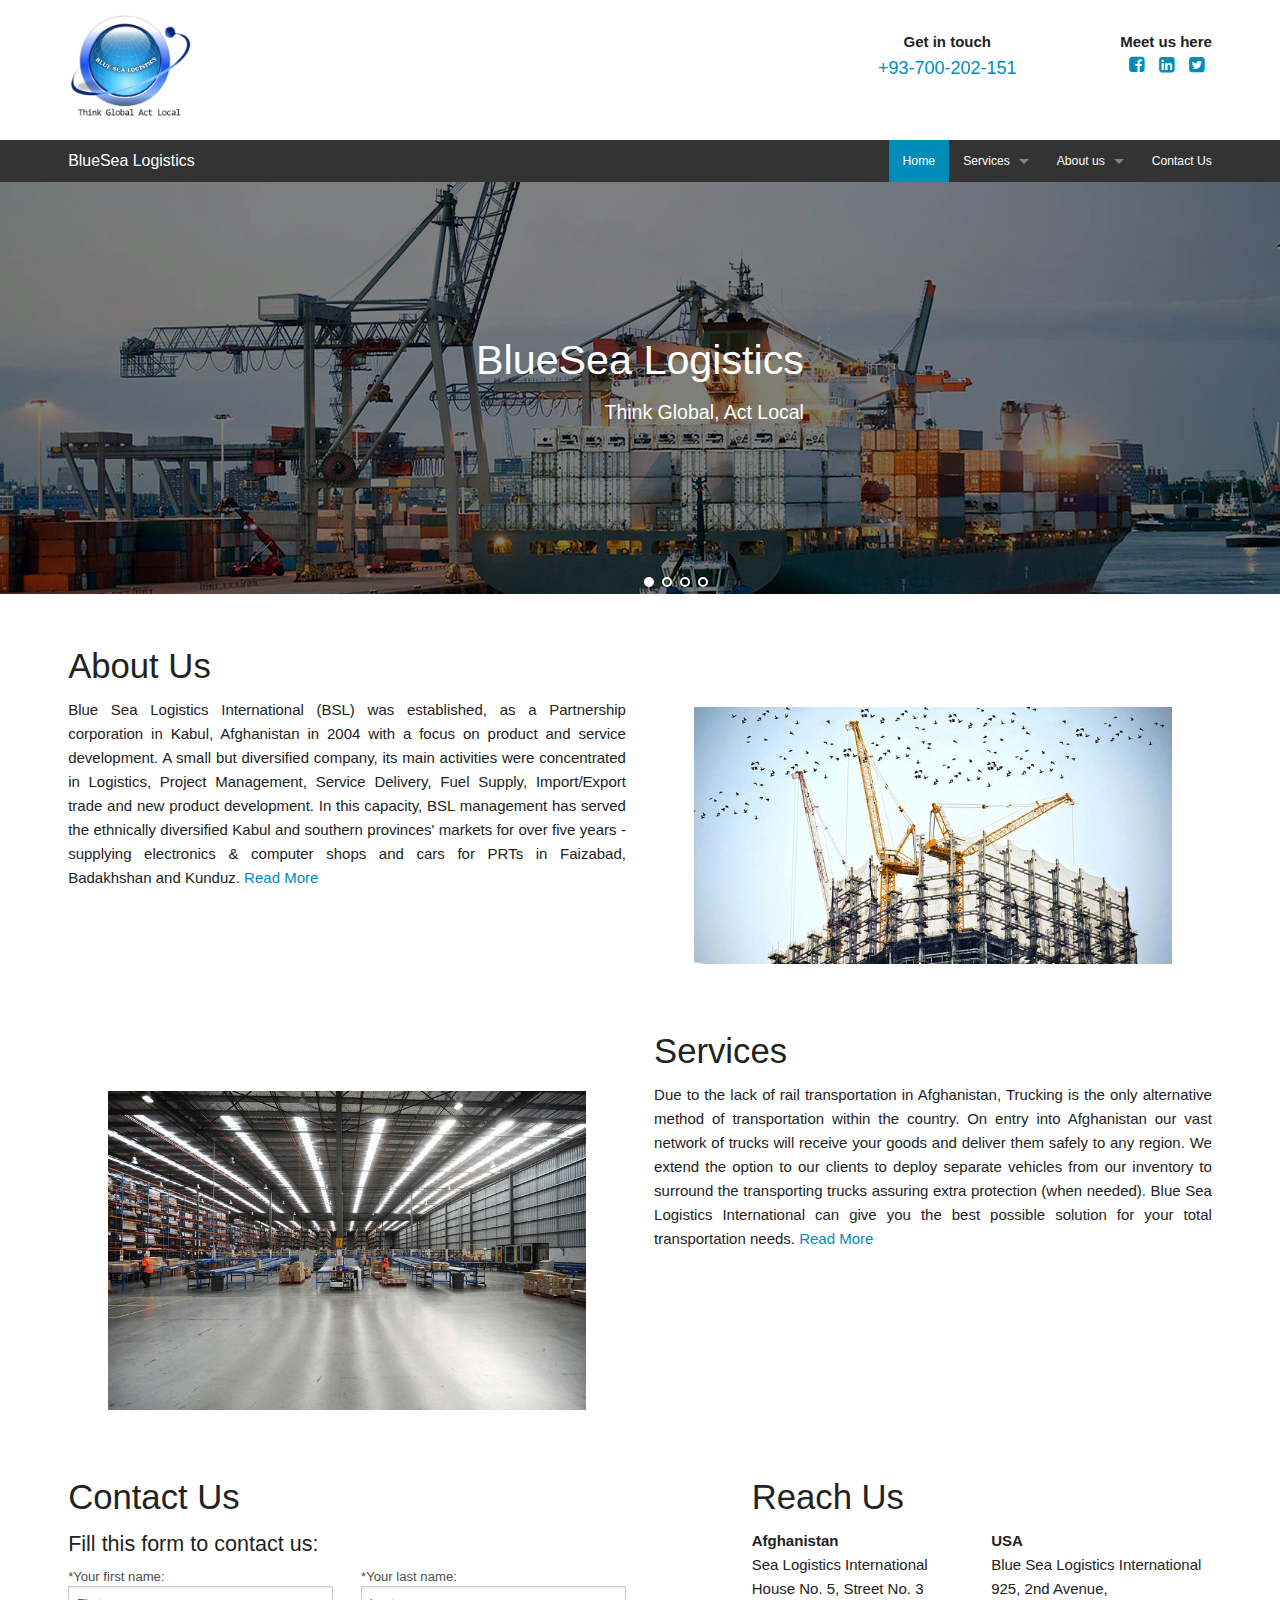
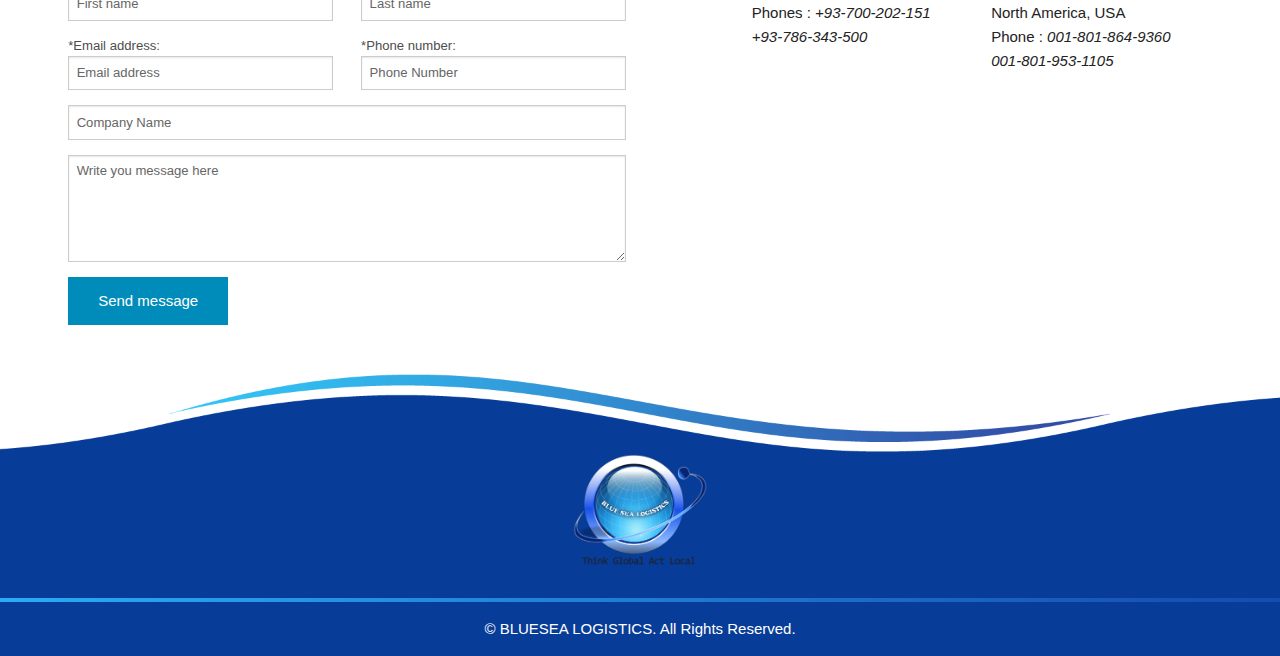
==== index.html @ 9f4bd641 "Created the master branch" ====
<!doctype html>
<html class="no-js" lang="en">
  <head>
    <meta charset="utf-8" />
    <meta name="viewport" content="width=device-width, initial-scale=1.0" />
    <title>BlueSea Logistics</title>
    <link rel="stylesheet" href="css/foundation.min.css" />
    <link rel="stylesheet" href="https://maxcdn.bootstrapcdn.com/font-awesome/4.5.0/css/font-awesome.min.css">

     <link rel="stylesheet" type="text/css" href="unslider-master/css/unslider.css"/>
    <link rel="stylesheet" type="text/css" href="unslider-master/css/unslider-dots.css"/>
    
    <link rel="stylesheet" href="css/app.css" />
    <link rel="stylesheet" href="css/responsive.css" />
    <script src="js/vendor/modernizr.js"></script>
  </head>
  <body>
   <div class="main-header" >
    <header class="row" >
        <div class="samll-6 medium-6 columns">
            <a class="header-logo" href="index.html"></a>
        </div>
        <div class="header-contact-info samll-6 medium-6 columns">
            <div class="row ">
                <div class="small-6 large-8 columns">
                    <ul class="header-contact-info-phone no-bullet text-center">
                        <li><strong>Get in touch </strong></li>
                        <li>
                            <a href="tel:1-847-555-5555">+93-700-202-151</a>
                        </li>
                    </ul>
                </div>
                <div class="small-6 large-4 columns">
                    <ul class="header-contact-info-social no-bullet text-center ">
                        <li><strong>Meet us here </strong></li><br>
                        <li><a href="https://www.facebook.com/smashtheshell"><i class="fa fa-facebook-square"></a></i>
                        <li><a href="https://www.facebook.com/smashtheshell"><i class="fa fa-linkedin-square"></a></i>

                        <li><a href="https://www.facebook.com/smashtheshell"><i class="fa fa-twitter-square"></i>

                    </ul>
                </div>
            </div>
        </div>
    </header>
     </div> <!--header ends-->
     
    <div class="contain-to-grid sticky"> 
    <nav class="top-bar" data-topbar role="navigation">
      <ul class="title-area">
        <li class="name">
          <h1><a href="#">BlueSea Logistics</a></h1>
        </li>
         <!-- Remove the class "menu-icon" to get rid of menu icon. Take out "Menu" to just have icon alone -->
        <li class="toggle-topbar menu-icon"><a href="#"><span>Menu</span></a></li>
      </ul>

      <section class="top-bar-section">
        <!-- Right Nav Section -->
        <ul class="right">
          <li class="active"><a href="index.html">Home</a></li>
          <li class="has-dropdown">
            <a href="Services.html">Services</a>
            <ul class="dropdown">
              <li><a href="Services.html#procurement">Procurement</a></li>
              <li><a href="Services.html#supply">Supply</a></li>
              <li><a href="Services.html#warehousing">Warehousing and distribution</a></li>
              <li><a href="Services.html#risk">Risk manangement</a></li>
            </ul>
          </li>
          <li class="has-dropdown"><a href="About.html">About us</a>
           <ul class="dropdown">
              <li><a href="about.html#vision">Our vision</a></li>
              <li><a href="about.html#who">Who we are</a></li>
              <li><a href="about.html#responsibilities"> Our Corporate Social Responsibiliites</a></li>
            </ul>
          </li>
        <li><a href="Contact.html">Contact Us</a></li>
        </ul>
      </section>
    </nav>
    </div>
    
<!--Code for the slider -->
<!--
        <article id="unslider">
        <div class="my-slider">
        <ul>
            <li> <img src="img/slide1.png">
            </li>
            <li> <img src="img/slide2.png">
            </li>
            <li> <img src="img/slide4.png">
            </li>
        </ul>
        </div>
   </article>
    
-->
    
          
<!--BlueSea Logistic Slider       -->
    <article id="unslider">
        <div class="my-slider">
        <ul>
            <li> <img src="img/slide1.jpg">
                <div class="slide-content">
                   <ul>
                        <li><h1>BlueSea Logistics</h1></li>		        
                        <li><p>Think Global, Act Local </p></li>		        
                    </ul>
                </div>
            </li>
            <li> <img src="img/slide2.jpg">
                <div class="slide-content">
                   <ul>
                        <li><h1>BlueSea Logistics</h1></li>		        
                        <li><p>Think Global, Act Local </p></li>		        
                    </ul>
                </div>
            </li>
            <li> <img src="img/slide3.jpg">
                <div class="slide-content">
                   <ul>
                        <li><h1>BlueSea Logistics</h1></li>		        
                        <li><p>Think Global, Act Local </p></li>		        
                    </ul>
                </div>
            </li>
            <li> <img src="img/slide4.jpg">
            <div class="slide-content">
                   <ul>
                        <li><h1>BlueSea Logistics</h1></li>		        
                        <li><p>Think Global, Act Local </p></li>		        
                    </ul>
                </div>
            </li>
        </ul>
        </div>
   </article>
    
     
<!--Main contents -->
<main>      
   
<!--About section of the page   -->
    <section class="content-section  row clearfix" >
  
        <div class="content-section-text small-12 medium-6  columns text-justify ">
         <h2>About Us</h2>
           <p>
            Blue Sea Logistics International (BSL) was established, as a Partnership corporation in Kabul, Afghanistan in 2004 with a focus on product and service development. A small but diversified company, its main activities were concentrated in Logistics, Project Management, Service Delivery, Fuel Supply, Import/Export trade and new product development. In this capacity, BSL management has served the ethnically diversified Kabul and southern provinces' markets for over five years - supplying electronics &amp; computer shops and cars for PRTs in Faizabad, Badakhshan and Kunduz. 
            
            <!-- Creating read more functionality  -->
             <a class="read-more-show hide" href="#">Read More</a> <span class="read-more-content">
             
            BSL Management introduced solar electricity and wind-generated power system to Afghanistan. In September 2005, BSL was awarded "Excellent Service Delivery" by ISAF PRT Faizabad. A strong business ethics and customer's satisfaction has engaged BSL management in the top tier of Afghanistan's well-connected and well-reputed industries and suppliers. BSL maintains a policy of gauranteed quality, internationally standarized specification, customer's satification and service monitoring and follow-up. Please also read about our Technical Capacity.
            <a class="read-more-hide hide" href="#">Read Less</a></span>
  
        </div>
        <div class="contain-info-image small-12 medium-6  columns">
            <figure  >
                <img src="img/About.PNG" alt="About">
            </figure>
        </div>
    </section>
    
<!--Services section of the bage-->
      
       <section class="content-section row" >
        <div class="content-section-text small-12 medium-6 medium-push-6 columns text-justify" data-equalizer-watch>
         <h2>Services</h2>
         <p>
Due to the lack of rail transportation in Afghanistan, Trucking is the only alternative method of transportation within the country. On entry into Afghanistan our vast network of trucks will receive your goods and deliver them safely to any region. We extend the option to our clients to deploy separate vehicles from our inventory to surround the transporting trucks assuring extra protection (when needed). Blue Sea Logistics International can give you the best possible solution for your total transportation needs.

                  <a class="read-more-show hide" href="#">Read More</a> <span class="read-more-content">
             We can handle your heavy, over-sized, or otherwise unconventional cargo so that it arrives on time. Our strong network of agents can help you speed your cargo movement and our knowledgeable staff can give you the quickest possible response to all your transportation inquiries. We use only government registered trucks for transportation anywhere in Afghanistan and inter-continental regions.
                 <br>
                   <a href="Services.html" style="text-align:center">More Information <i class="fa fa-external-link"></i></a>
                 <br>
              <a class="read-more-hide hide" href="#">Read Less</a></span>
        </p>   
       </div>
       
            <div class="contain-info-image small-12 medium-6   medium-pull-6 columns" >
            <figure>
                <img src="img/services.jpg" alt="Services">
            </figure>
        </div>
        
        
    </section>
    
    
<!--    Contact form -->
    <section id="contact" class="content-section row">
        
        <article class="small-12 medium-6   columns">
           <h2>Contact Us</h2>
            <form>
              <h4>Fill this form to contact us: </h4>
               <div class="row">
                   <div class="small-12 medium-6 columns">
                        <label for="fName"><span>*</span>Your first name: </label>
                        <input type = "text" placeholder = "First name" name = "fName" id = "fName">
                    </div>    
                    <div class="small-12 medium-6 columns">    
                        <label for="lName"><span>*</span>Your last name: </label>
                        <input type = "text" placeholder = "Last name" name = "lName" id = "lName">
                    </div>        
                </div>
                
                <div class="row">
                   <div class="small-12 medium-6 columns">
                        <label for="mail"><span>*</span>Email address: </label>
                        <input type = "email" placeholder = "Email address" name = "Email" id = "mail">
                    </div>    
                    <div class="small-12 medium-6 columns">    
                        <label for="phone"><span>*</span>Phone number: </label>
                        <input type = "tel" placeholder = "Phone Number" name = "Phone" id = "phone">
                    </div>        
                </div>
                <input type = "text" placeholder= "Company Name" name = "Company_name"id = "company">
                <textarea placeholder="Write you message here" name = "Message" id = "msg"  rows="6"></textarea>
                <input type="submit" value = "Send message" id = "button"  class="button medium">

            </form>
        </article>
        <article class="small-12 medium-5 medium-offset-1  columns">
            <div class="row">
            <div class="large-12 columns">
            <h2 class="text-left">Reach Us </h2>
            
            <ul class="small-block-grid-2 medium-block-grid-1 large-block-grid-2">
                <li> <address footer-contact-afg>
                        <strong>Afghanistan</strong><br>
                        Sea Logistics International<br>
                        House No. 5, Street No. 3<br>
                        Phones : <em>+93-700-202-151</em><br>
                        <em>+93-786-343-500</em><br>
                    
                </address></li>
                <li>
                     <address footer-contact-usa>
                        <strong>USA</strong><br>
                        Blue Sea Logistics International<br>
                        925, 2nd Avenue,<br>
                        North America, USA<br>
                        Phone : <em>001-801-864-9360</em><br>
                        <em>001-801-953-1105</em><br>
                    </address>
                </li>
                <li><!-- Your content goes here --></li>
            </ul>
           </div>
        </div>
        </article>

    </section>
</main>
    
    
    
<!--    footer background at the top -->
    <div class="footer-top-image"></div>
    <div class="main-footer-container">
        <footer  class="main-footer">
         
<!--         company logo first -->
          <div class="row">
              <large-12 class="columns">
                    <img class="footer-logo "  src="img/logo.png">
              </large-12>
          </div>
           
<!--           contact information middle-->
         <div class="footer-contact-columns"> 
          
           
        </div> <!-- contact columns ends-->             
                 
<!--                 footer strip last -->
                 
            <div class="footer-strip">
                   
            <div class="row">
                <p style="margin:0;" class="footer-rights text-center" >&copy; BLUESEA LOGISTICS. All Rights Reserved.</p>
            </div>
            </div>            
        </footer>
    </div>
  
    <script src="js/vendor/jquery.js"></script>
    <script type="text/javascript" src="unslider-master/js/unslider.js"></script>
    <script src="js/foundation.min.js"></script>
    <script src="js/app.js"></script>
  
  </body>
</html>
---- unslider-master/css/unslider.css ----
/**
 *   Here's where everything gets included. You don't need
 *   to change anything here, and doing so might break
 *   stuff. Here be dragons and all that.
 */
/**
 *   Default variables
 *
 *   While these can be set with JavaScript, it's probably
 *   better and faster to just set them here, compile to
 *   CSS and include that instead to use some of that
 *   hardware-accelerated goodness.
 */
.unslider {
  overflow: auto;
  margin: 0;
  padding: 0;
}
.unslider-wrap {
  position: relative;
}
.unslider-wrap.unslider-carousel > li {
  float: left;
}
.unslider-vertical > ul {
  height: 100%;
}
.unslider-vertical li {
  float: none;
  width: 100%;
}
.unslider-fade {
  position: relative;
}
.unslider-fade .unslider-wrap li {
  position: absolute;
  left: 0;
  top: 0;
  right: 0;
  z-index: 8;
}
.unslider-fade .unslider-wrap li.unslider-active {
  z-index: 10;
}
.unslider ul,
.unslider ol,
.unslider li {
  list-style: none;
  /* Reset any weird spacing */
  margin: 0;
  padding: 0;
  border: none;
}
.unslider-arrow {
  position: absolute;
  left: 20px;
  z-index: 2;
  cursor: pointer;
}
.unslider-arrow.next {
  left: auto;
  right: 20px;
}
---- unslider-master/css/unslider-dots.css ----
/**
 *   Here's where everything gets included. You don't need
 *   to change anything here, and doing so might break
 *   stuff. Here be dragons and all that.
 */
/**
 *   Default variables
 *
 *   While these can be set with JavaScript, it's probably
 *   better and faster to just set them here, compile to
 *   CSS and include that instead to use some of that
 *   hardware-accelerated goodness.
 */
.unslider-nav ol {
  list-style: none;
  text-align: center;
}
.unslider-nav ol li {
  display: inline-block;
  width: 10px;
  height: 10px;
  margin: 0 4px;
  background: transparent;
  border-radius: 50%;
  overflow: hidden;
  text-indent: -999em;
  border: 2px solid #ffffff;
  cursor: pointer;
}
.unslider-nav ol li.unslider-active {
  background: #ffffff;
  cursor: pointer;
}
---- css/app.css ----
body,html{
    font-size: 15px;
}
address{
    font-style: normal;
}
.main-header{
/*    border-bottom: 1px solid #999;*/
    box-shadow: 0 0 10px -1px #999;
}
.header-contact-info{
    margin-top:  32px;
    margin-top:  2rem;
}


/*clearign floats*/
header-contact-info{
    overflow: hidden;
}
/*floating contact info to the right */
.header-contact-info-social, .header-contact-info-phone{
    float:right;
    float: right;
}

.header-contact-info-social li{
    display: inline-block;
}
.header-contact-info-social li>a>i{
    font-size: 1.2rem;
    margin-right: 1rem;
}
.header-contact-info-social li:last-child>a>i{
    margin-right: 0;
}
.header-contact-info-phone li>a{
    font-size: 1.2rem;
}
.header-logo{
    margin-top: 1rem;
    display: block;
    height: 125px;
    width: 125px;
    background: url("../img/logo.png") no-repeat;
    background-size: contain;
}

/***********************************************************
    Styling the main content
************************************************************
*/
main{
    margin-top: 2rem;
}
/*images of main content */

.contain-info-image img{
    padding: 3.5rem 0 0 0 ;
    width: 100%;
    height: 100%;
    
/*    margin-right:-14px; */
}

/*styling the main content sections */
.content-section{
    margin-bottom: 2rem;
    margin-top: 3rem;
}

section h2 a{
    color:#222;
    text-align: left !important;
}








/*******************************
Footer styles
*********************************/


.main-footer-container{
    background: #073D98;
    
}
.footer-contact-columns{
    padding: 1rem 0;
    color:#fff;
}
.footer-rights{
    padding: 1rem 0 ;    
    text-align: center;
    color: #fff;
}
.footer-strip::before{
    content: "";
    display: block;
    height: 4px;
    width: 100%;
    background: linear-gradient(to right, #2babf5, #154caf);
}
.footer-top-image{
    width: 100%;
    padding: 6.25% 0 0 0;
    background: url("../img/footer_bg.png") no-repeat;
    background-size: contain;
    z-index: 1000;
/*background-color: #073d98;*/
}
.footer-logo{
      width: 12%;
    margin: 0 auto;
    display: block;
}





/* **************************************************************
    Styles for the slider *************************************
*/

/*custom id- wrapper of slider*/
#unslider{
    position: relative !important;
    background: #073D98;
    width: 100%;
}
.my-slider ul li{
    position: relative;
}
.my-slider ul li img{
    width: 100%;
}
.unslider-arrow {
    display: none;
    position: absolute;
    top:50%;
    color: #fff;
    font-size: 3rem;
}
.unslider-arrow.prev::after{
    content: "\f0a8";
    font-family: FontAwesome;
}
.unslider-arrow.next::after{
    content: "\f0a9";
    font-family: FontAwesome;
}
.unslider-play, .unslider-pause{
    display: none;
}

/*styling dots*/
.unslider-nav ol{
    position: absolute;
    bottom:0;
    left:50%;
}


/*Needed only if we are adding additional content on sldiers*/
/*Slider content */
.slide-content{
    position: absolute;
    width: 100%;
    height: 100%;
    background: rgba(0, 1, 3, 0.5);
    top:50%;
    left:50%;
    -moz-transform: translate(-50%, -50%);
    -webkit-transform: translate(-50%, -50%);
    -ms-transform: translate(-50%, -50%);
    -o-transform: translate(-50%, -50%);
    transform: translate(-50%, -50%);
    
    display: flex;
    flex-flow: row;
    justify-content: center;
    align-items: center;
} 


.slide-content li h1, .slide-content li p{
    color: #fff;
    
}
.slide-content li p{
    text-align: right;
    font-size: 1.3rem;
}


#procurement:target, #supply:target{
    color: blue !important;
}
---- css/responsive.css ----
// Small screens
@media only screen {
    
} /* Define mobile styles */

@media only screen and (max-width: 40em) {
    
    /* removing the floats from header contact info */
    .header-contact-info-social, .header-contact-info-phone{
        float:none;
        float: none;
        }    
    /* centering logo on small device */
    .header-logo{
        margin: 0 auto;
    }
    .footer-logo{
      width: 25%;
    margin: 0 auto;
    display: block;    
}


    
    
} /* max-width 640px, mobile-only styles, use when QAing mobile issues */



// Medium screens
@media only screen and (min-width: 40.063em) { 
    

} /* min-width 641px, medium screens */



@media only screen and (min-width: 40.063em) and (max-width: 64em) { 
    
    
        .contain-info-image figure img{
            width: 100%;
        }
    
} /* min-width 641px and max-width 1024px, use when QAing tablet-only issues */







@media only screen and (min-width: 64.063em) and (max-width: 90em) { 

} /* min-width 1025px and max-width 1440px, use when QAing large screen-only issues */
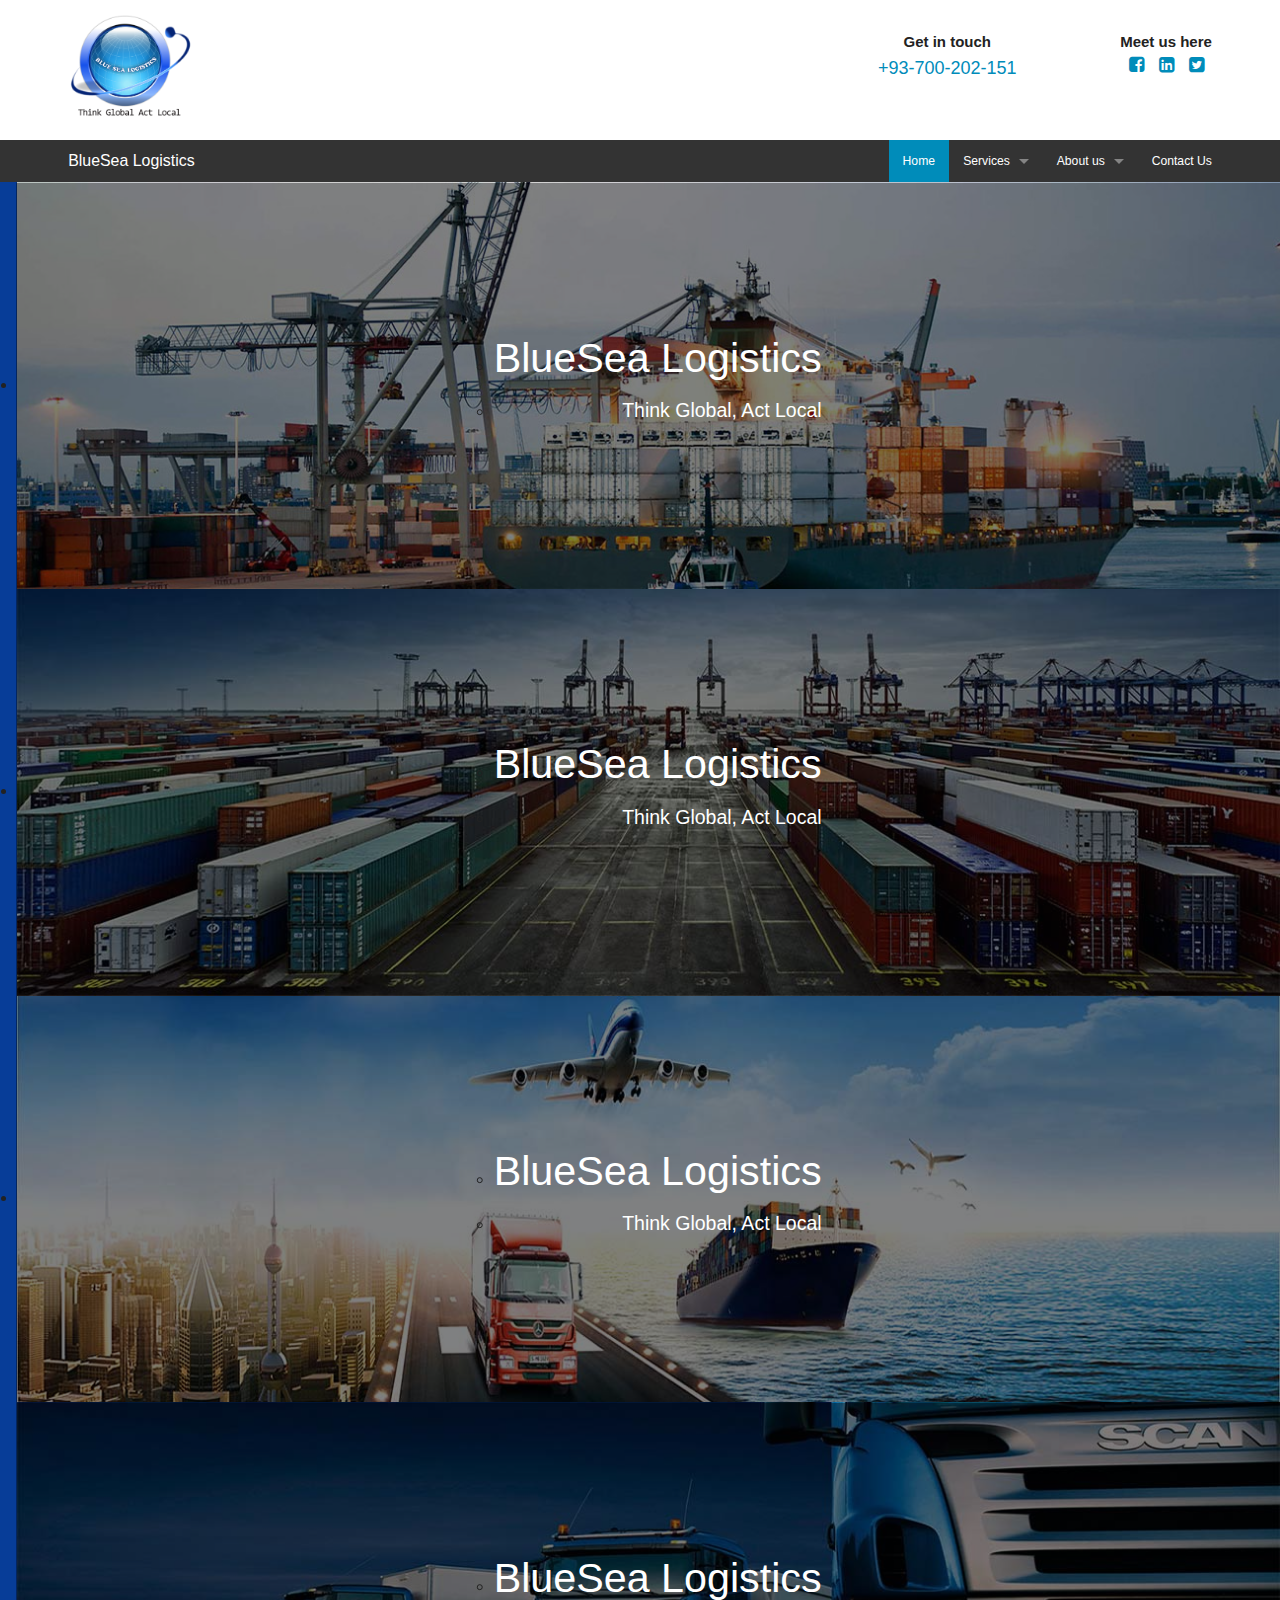
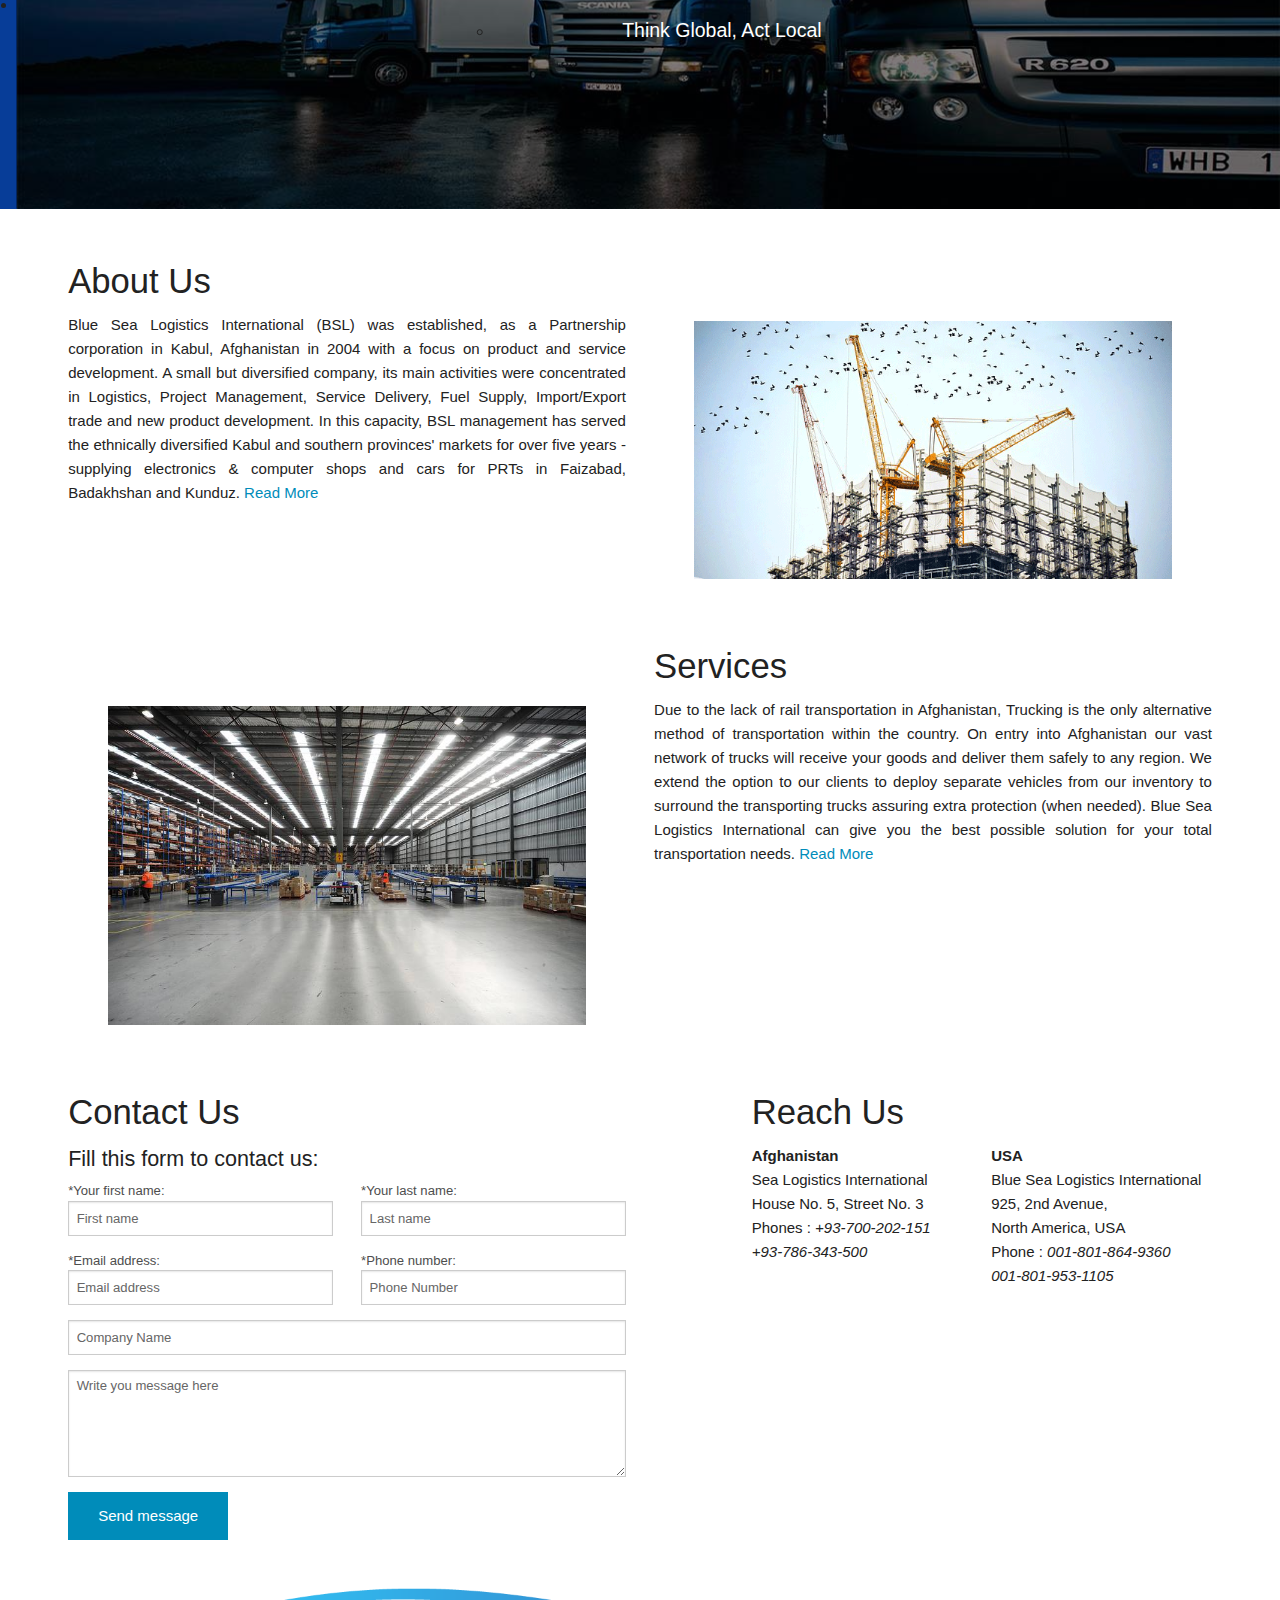
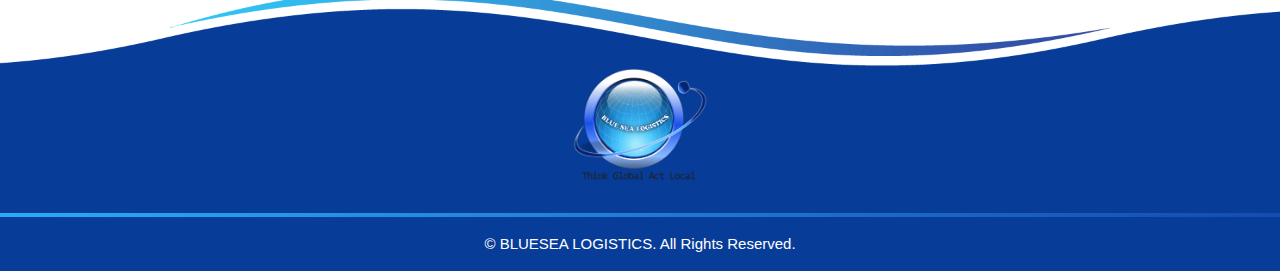
==== commit 7a07e3ce: "Path for the slider has been modified" ====
--- a/index.html
+++ b/index.html
@@ -7,8 +7,8 @@
     <link rel="stylesheet" href="css/foundation.min.css" />
     <link rel="stylesheet" href="https://maxcdn.bootstrapcdn.com/font-awesome/4.5.0/css/font-awesome.min.css">
 
-     <link rel="stylesheet" type="text/css" href="unslider-master/css/unslider.css"/>
-    <link rel="stylesheet" type="text/css" href="unslider-master/css/unslider-dots.css"/>
+     <link rel="stylesheet" type="text/css" href="slider/css/unslider.css"/>
+    <link rel="stylesheet" type="text/css" href="slider/css/unslider-dots.css"/>
     
     <link rel="stylesheet" href="css/app.css" />
     <link rel="stylesheet" href="css/responsive.css" />
@@ -291,7 +291,7 @@
     </div>
   
     <script src="js/vendor/jquery.js"></script>
-    <script type="text/javascript" src="unslider-master/js/unslider.js"></script>
+    <script type="text/javascript" src="slider/js/unslider.js"></script>
     <script src="js/foundation.min.js"></script>
     <script src="js/app.js"></script>
   
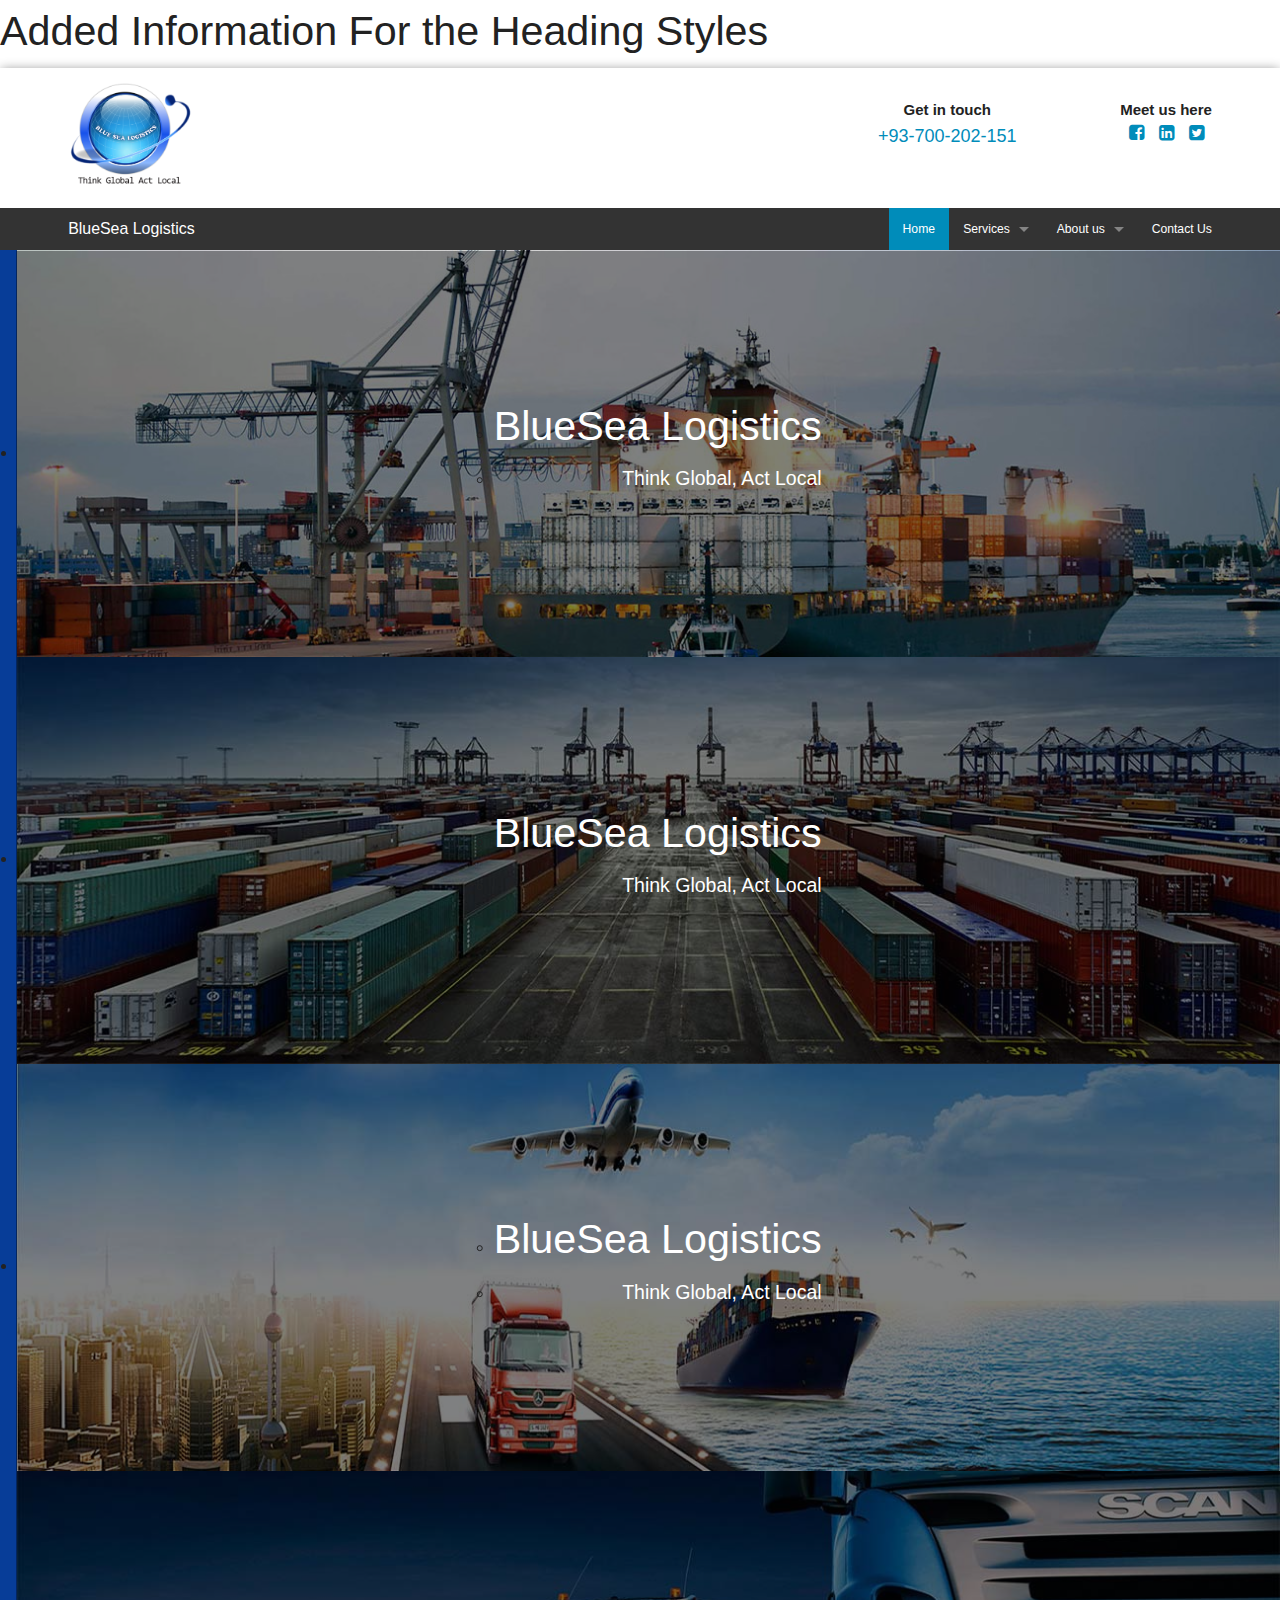
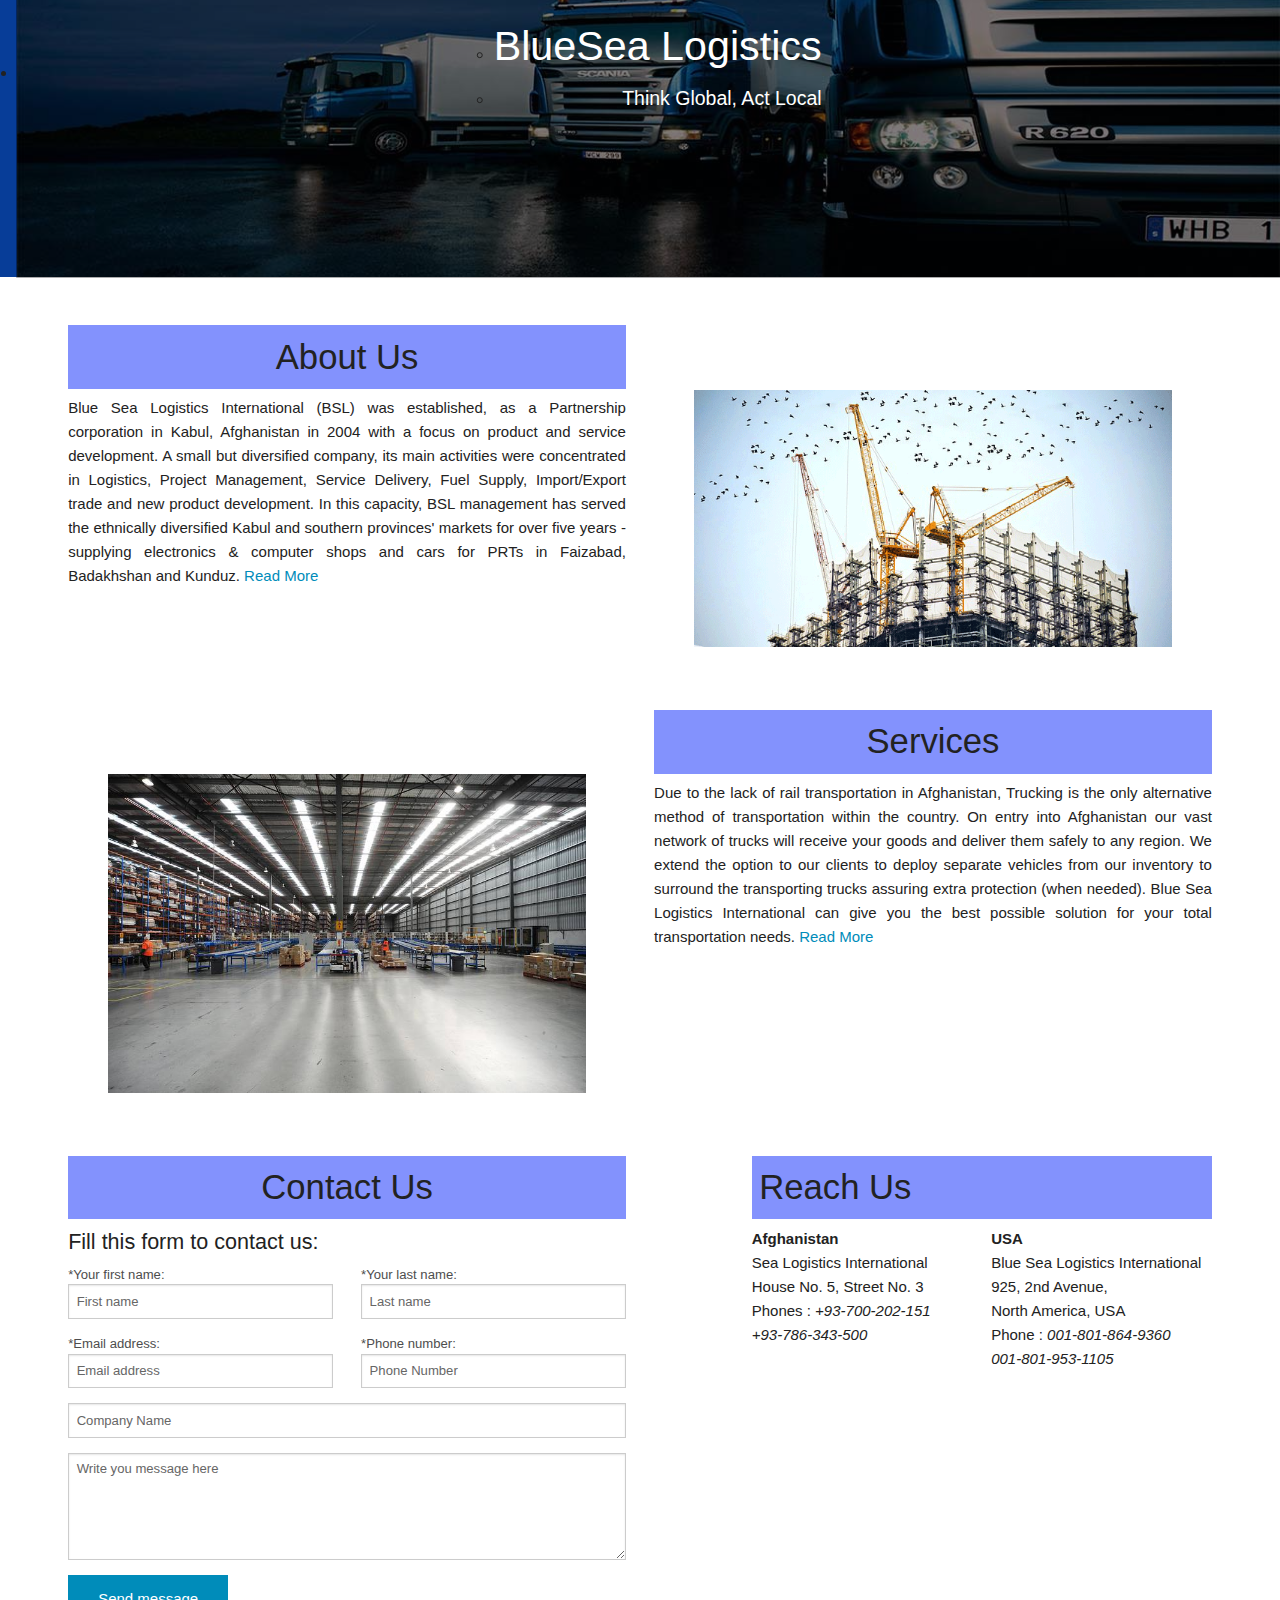
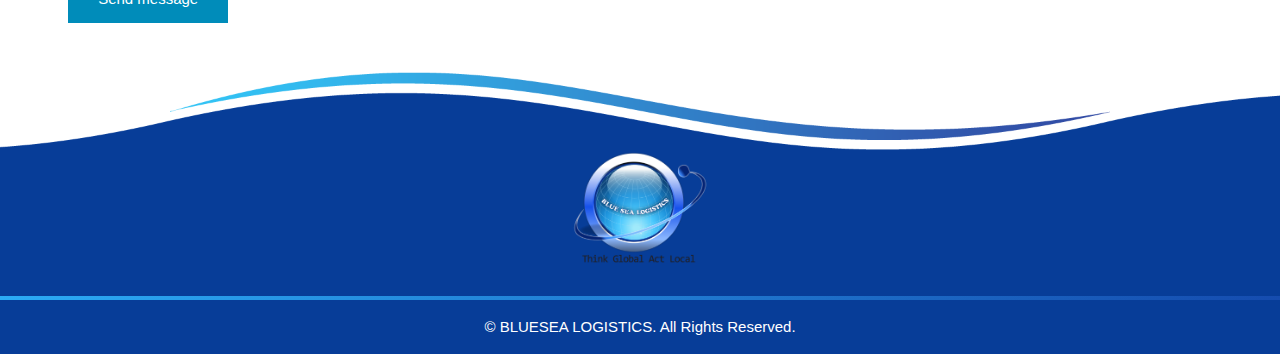
==== commit e56f6f1e: "Adding title for the heading information" ====
--- a/index.html
+++ b/index.html
@@ -7,14 +7,15 @@
     <link rel="stylesheet" href="css/foundation.min.css" />
     <link rel="stylesheet" href="https://maxcdn.bootstrapcdn.com/font-awesome/4.5.0/css/font-awesome.min.css">
 
-     <link rel="stylesheet" type="text/css" href="slider/css/unslider.css"/>
-    <link rel="stylesheet" type="text/css" href="slider/css/unslider-dots.css"/>
+     <link rel="stylesheet" type="text/css" href="unslider-master/css/unslider.css"/>
+    <link rel="stylesheet" type="text/css" href="unslider-master/css/unslider-dots.css"/>
     
     <link rel="stylesheet" href="css/app.css" />
     <link rel="stylesheet" href="css/responsive.css" />
     <script src="js/vendor/modernizr.js"></script>
   </head>
   <body>
+  <h1>Added Information For the Heading Styles</h1>
    <div class="main-header" >
     <header class="row" >
         <div class="samll-6 medium-6 columns">
@@ -291,7 +292,7 @@
     </div>
   
     <script src="js/vendor/jquery.js"></script>
-    <script type="text/javascript" src="slider/js/unslider.js"></script>
+    <script type="text/javascript" src="unslider-master/js/unslider.js"></script>
     <script src="js/foundation.min.js"></script>
     <script src="js/app.js"></script>
   
--- a/css/app.css
+++ b/css/app.css
@@ -204,3 +204,8 @@
 #procurement:target, #supply:target{
     color: blue !important;
 }
+h2{
+    background: #8392fd;
+    padding: .5rem;
+    text-align: center;
+}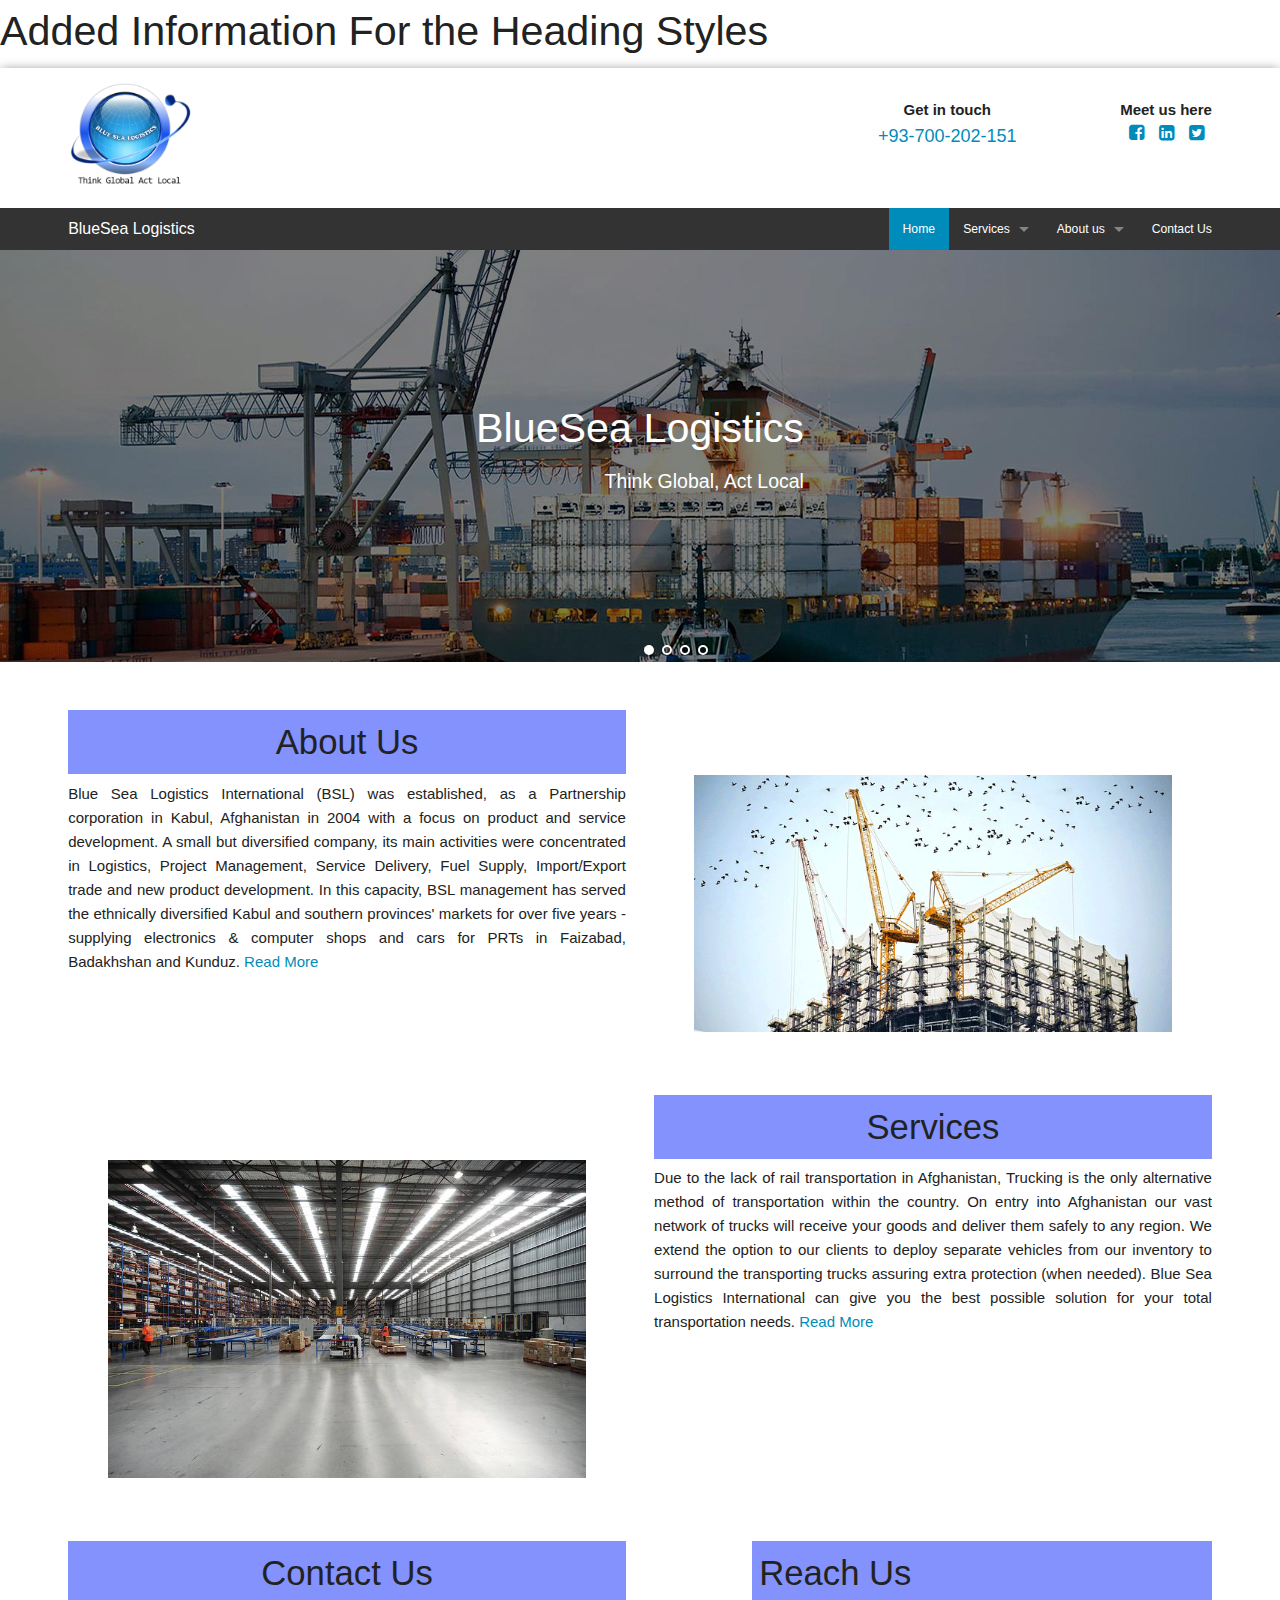
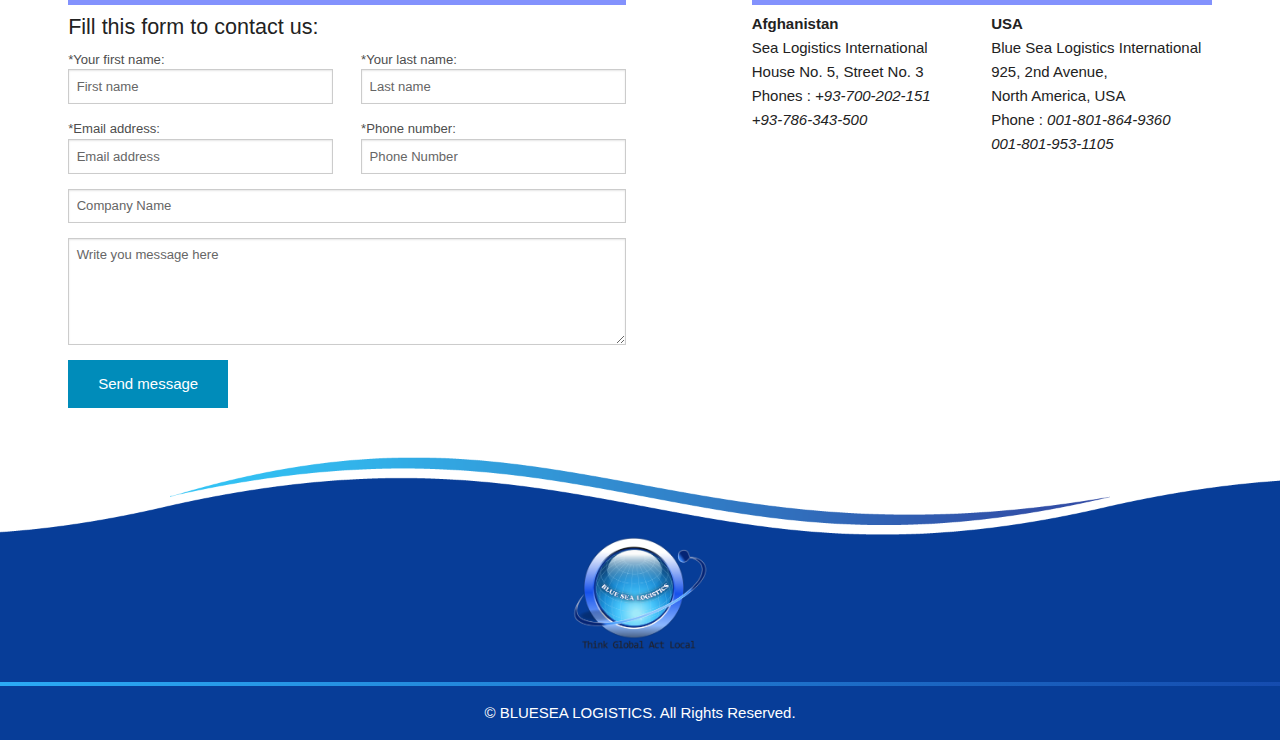
==== commit b973c202: "Merge branch 'addInformation' into BlueSea" ====
--- a/index.html
+++ b/index.html
@@ -7,8 +7,8 @@
     <link rel="stylesheet" href="css/foundation.min.css" />
     <link rel="stylesheet" href="https://maxcdn.bootstrapcdn.com/font-awesome/4.5.0/css/font-awesome.min.css">
 
-     <link rel="stylesheet" type="text/css" href="unslider-master/css/unslider.css"/>
-    <link rel="stylesheet" type="text/css" href="unslider-master/css/unslider-dots.css"/>
+     <link rel="stylesheet" type="text/css" href="slider/css/unslider.css"/>
+    <link rel="stylesheet" type="text/css" href="slider/css/unslider-dots.css"/>
     
     <link rel="stylesheet" href="css/app.css" />
     <link rel="stylesheet" href="css/responsive.css" />
@@ -292,7 +292,7 @@
     </div>
   
     <script src="js/vendor/jquery.js"></script>
-    <script type="text/javascript" src="unslider-master/js/unslider.js"></script>
+    <script type="text/javascript" src="slider/js/unslider.js"></script>
     <script src="js/foundation.min.js"></script>
     <script src="js/app.js"></script>
   
--- a/slider/css/unslider.css
+++ b/slider/css/unslider.css
@@ -0,0 +1,63 @@
+/**
+ *   Here's where everything gets included. You don't need
+ *   to change anything here, and doing so might break
+ *   stuff. Here be dragons and all that.
+ */
+/**
+ *   Default variables
+ *
+ *   While these can be set with JavaScript, it's probably
+ *   better and faster to just set them here, compile to
+ *   CSS and include that instead to use some of that
+ *   hardware-accelerated goodness.
+ */
+.unslider {
+  overflow: auto;
+  margin: 0;
+  padding: 0;
+}
+.unslider-wrap {
+  position: relative;
+}
+.unslider-wrap.unslider-carousel > li {
+  float: left;
+}
+.unslider-vertical > ul {
+  height: 100%;
+}
+.unslider-vertical li {
+  float: none;
+  width: 100%;
+}
+.unslider-fade {
+  position: relative;
+}
+.unslider-fade .unslider-wrap li {
+  position: absolute;
+  left: 0;
+  top: 0;
+  right: 0;
+  z-index: 8;
+}
+.unslider-fade .unslider-wrap li.unslider-active {
+  z-index: 10;
+}
+.unslider ul,
+.unslider ol,
+.unslider li {
+  list-style: none;
+  /* Reset any weird spacing */
+  margin: 0;
+  padding: 0;
+  border: none;
+}
+.unslider-arrow {
+  position: absolute;
+  left: 20px;
+  z-index: 2;
+  cursor: pointer;
+}
+.unslider-arrow.next {
+  left: auto;
+  right: 20px;
+}
--- a/slider/css/unslider-dots.css
+++ b/slider/css/unslider-dots.css
@@ -0,0 +1,33 @@
+/**
+ *   Here's where everything gets included. You don't need
+ *   to change anything here, and doing so might break
+ *   stuff. Here be dragons and all that.
+ */
+/**
+ *   Default variables
+ *
+ *   While these can be set with JavaScript, it's probably
+ *   better and faster to just set them here, compile to
+ *   CSS and include that instead to use some of that
+ *   hardware-accelerated goodness.
+ */
+.unslider-nav ol {
+  list-style: none;
+  text-align: center;
+}
+.unslider-nav ol li {
+  display: inline-block;
+  width: 10px;
+  height: 10px;
+  margin: 0 4px;
+  background: transparent;
+  border-radius: 50%;
+  overflow: hidden;
+  text-indent: -999em;
+  border: 2px solid #ffffff;
+  cursor: pointer;
+}
+.unslider-nav ol li.unslider-active {
+  background: #ffffff;
+  cursor: pointer;
+}
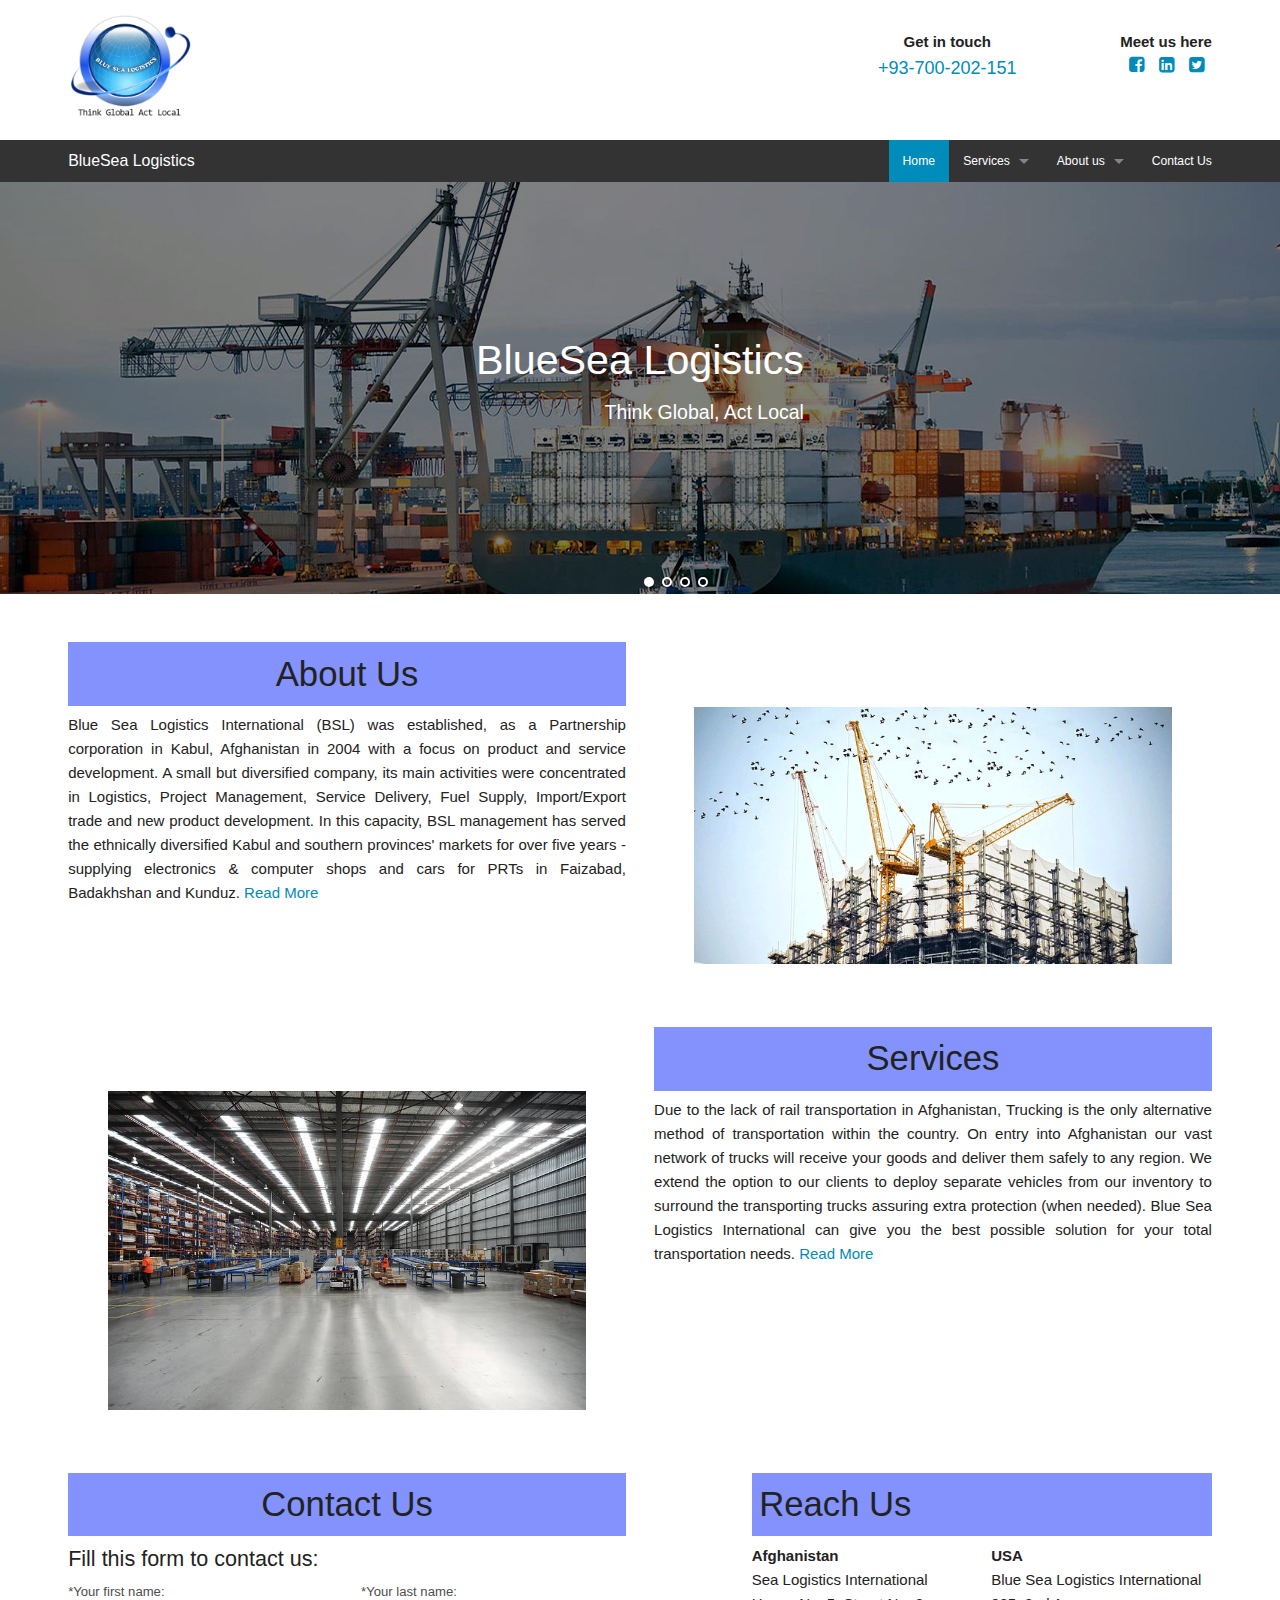
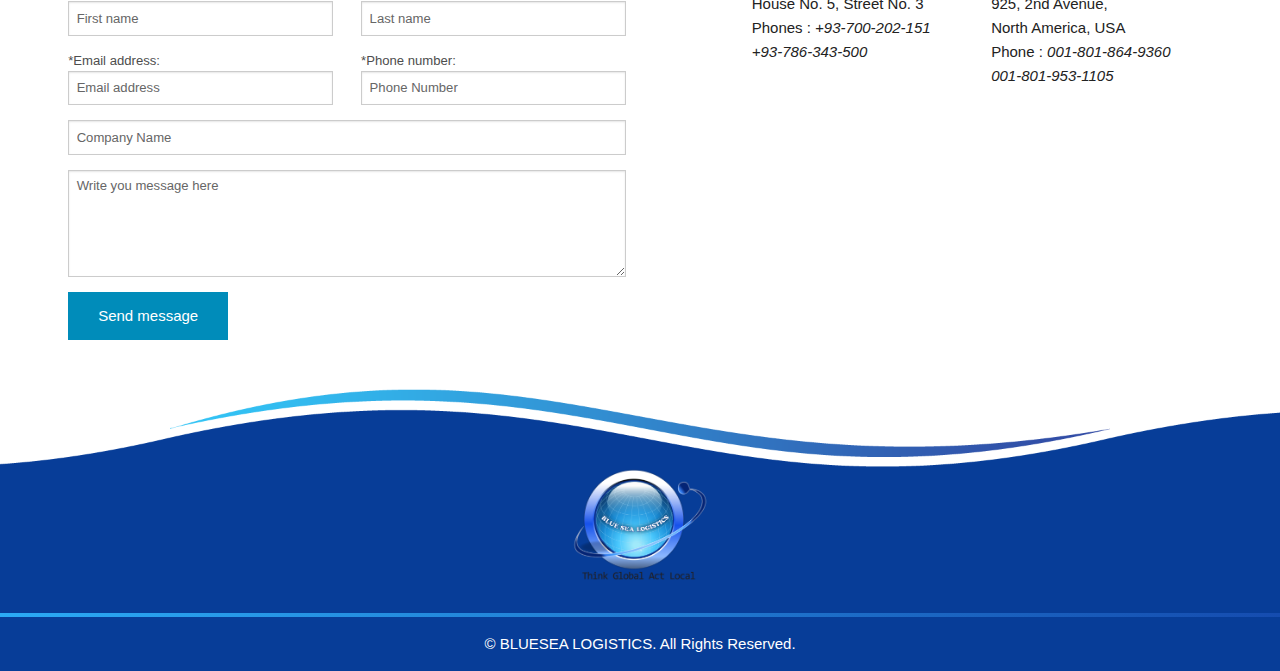
==== commit e4887e17: "Removed the heading from the top of the page" ====
--- a/index.html
+++ b/index.html
@@ -15,7 +15,6 @@
     <script src="js/vendor/modernizr.js"></script>
   </head>
   <body>
-  <h1>Added Information For the Heading Styles</h1>
    <div class="main-header" >
     <header class="row" >
         <div class="samll-6 medium-6 columns">
